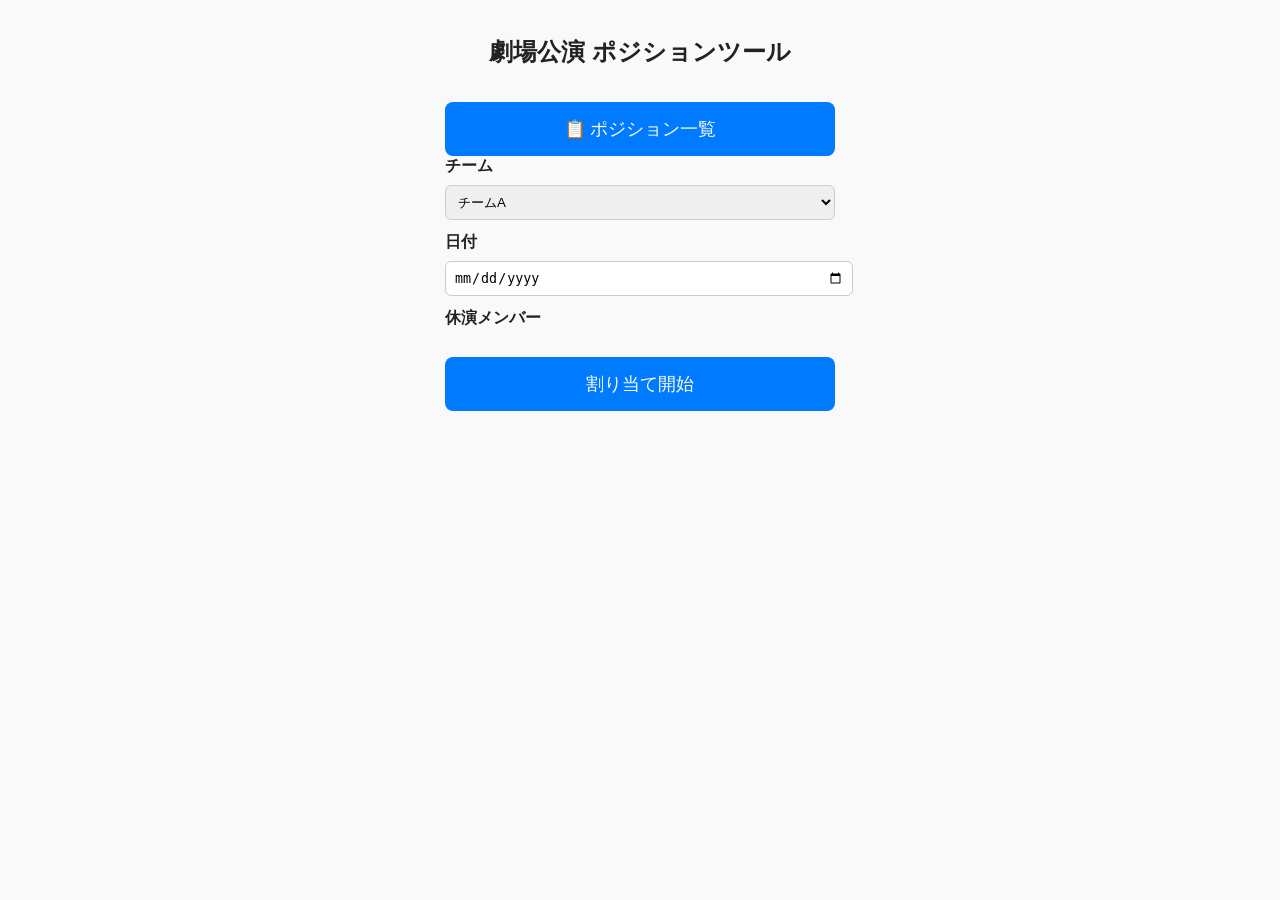
==== index.html @ f0fb7636 "Update index.html" ====
<!DOCTYPE html>
<html lang="ja">
<head>
  <meta charset="UTF-8" />
  <meta name="viewport" content="width=device-width, initial-scale=1.0"/>
  <title>劇場公演 ポジション割り当てツール</title>

  <link rel="stylesheet" href="style.css" />
</head>

<body>
  <header>
    <h1>劇場公演 ポジションツール</h1>
  </header>

  <!-- ======================
       メニューボタン
  ======================= -->
  <button id="menu-btn">📋 ポジション一覧</button>

  <!-- ======================
       チーム選択
  ======================= -->
  <label for="team-select">チーム</label>
  <select id="team-select">
    <option value="teamA">チームA</option>
    <option value="teamB">チームB</option>
  </select>

  <!-- ======================
       日付
  ======================= -->
  <label for="date">日付</label>
  <input type="date" id="date" />

  <!-- ======================
       休演メンバー
  ======================= -->
  <label>休演メンバー</label>
  <div id="members"></div>

  <!-- ======================
       実行ボタン
  ======================= -->
  <button id="assign-btn">割り当て開始</button>

  <!-- ======================
       結果表示
  ======================= -->
  <section id="result"></section>

  <!-- ======================
       一覧表示（メニュー用）
  ======================= -->
  <section id="list-view" style="display:none;"></section>

  <!-- ======================
       JS（module必須）
  ======================= -->
  <script type="module" src="./app.js"></script>
</body>
</html>
---- style.css ----
body {
  font-family: -apple-system, BlinkMacSystemFont, "Segoe UI", Roboto, Oxygen,
    Ubuntu, Cantarell, "Open Sans", "Helvetica Neue", sans-serif;
  margin: 0;
  padding: 20px;
  background-color: #f9f9f9;
  color: #222;
  max-width: 390px;
  margin-left: auto;
  margin-right: auto;
}

header h1 {
  font-size: 1.5rem;
  text-align: center;
  margin-bottom: 1.5rem;
}

label {
  display: block;
  margin-bottom: 8px;
  font-weight: bold;
}

select, input {
  width: 100%;
  padding: 8px;
  margin-bottom: 12px;
  border-radius: 6px;
  border: 1px solid #ccc;
}

button {
  width: 100%;
  padding: 15px;
  margin-top: 10px;
  font-size: 1.1rem;
  background: #007aff;
  color: white;
  border: none;
  border-radius: 8px;
}

#members {
  display: grid;
  grid-template-columns: repeat(2, 1fr);
  gap: 6px;
  margin-bottom: 10px;
}

.position {
  background: white;
  padding: 10px;
  margin-bottom: 8px;
  border-radius: 6px;
  border: 1px solid #ddd;
}

.sub {
  color: red;
  font-weight: bold;
}
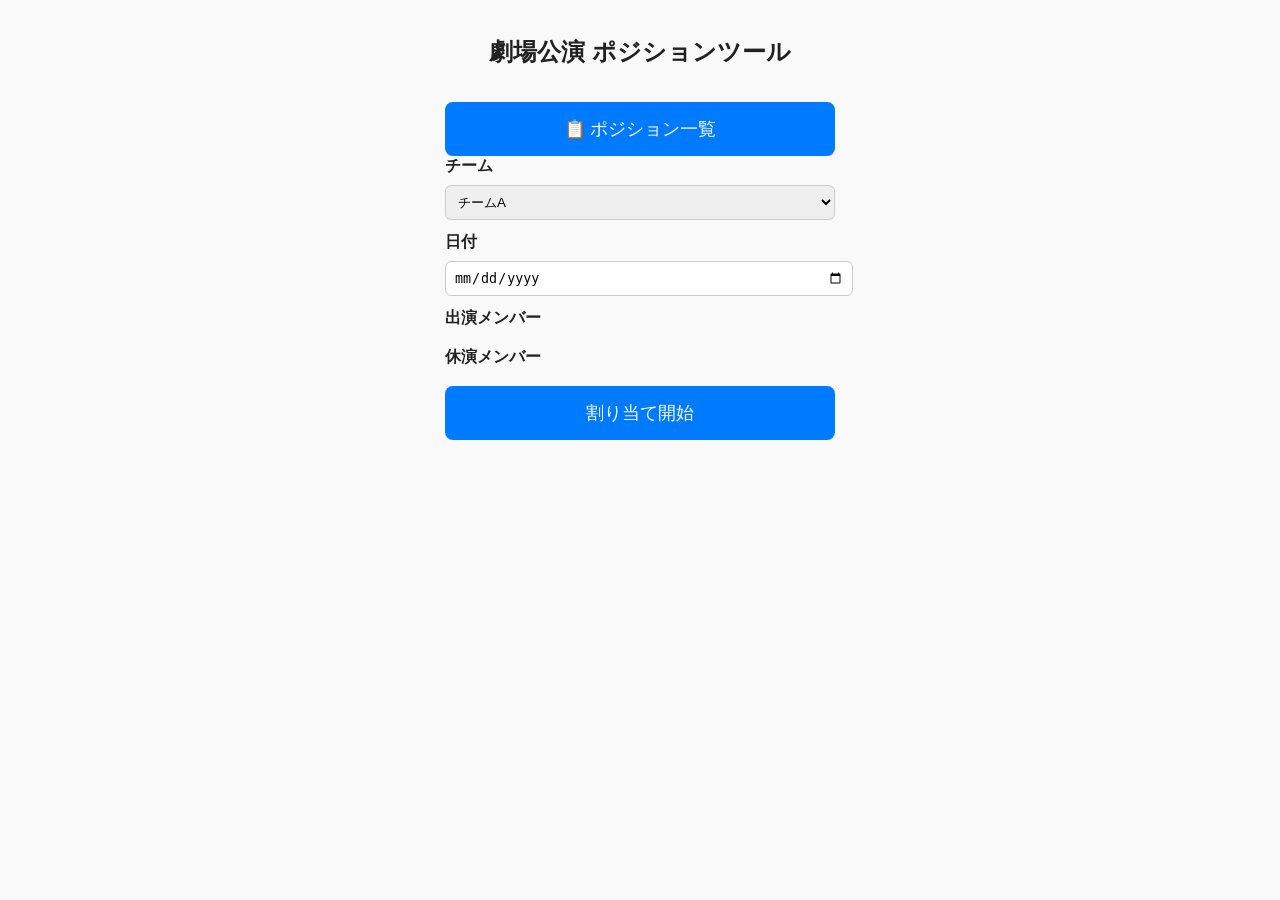
==== commit e4fd7185: "Update index.html" ====
--- a/index.html
+++ b/index.html
@@ -34,10 +34,16 @@
   <input type="date" id="date" />
 
   <!-- ======================
-       休演メンバー
+       メンバー一覧（出演者）
+  ======================= -->
+  <label>出演メンバー</label>
+  <div id="members"></div>
+
+  <!-- ======================
+       休演メンバー（追加ここが重要）
   ======================= -->
   <label>休演メンバー</label>
-  <div id="members"></div>
+  <div id="absent-members"></div>
 
   <!-- ======================
        実行ボタン
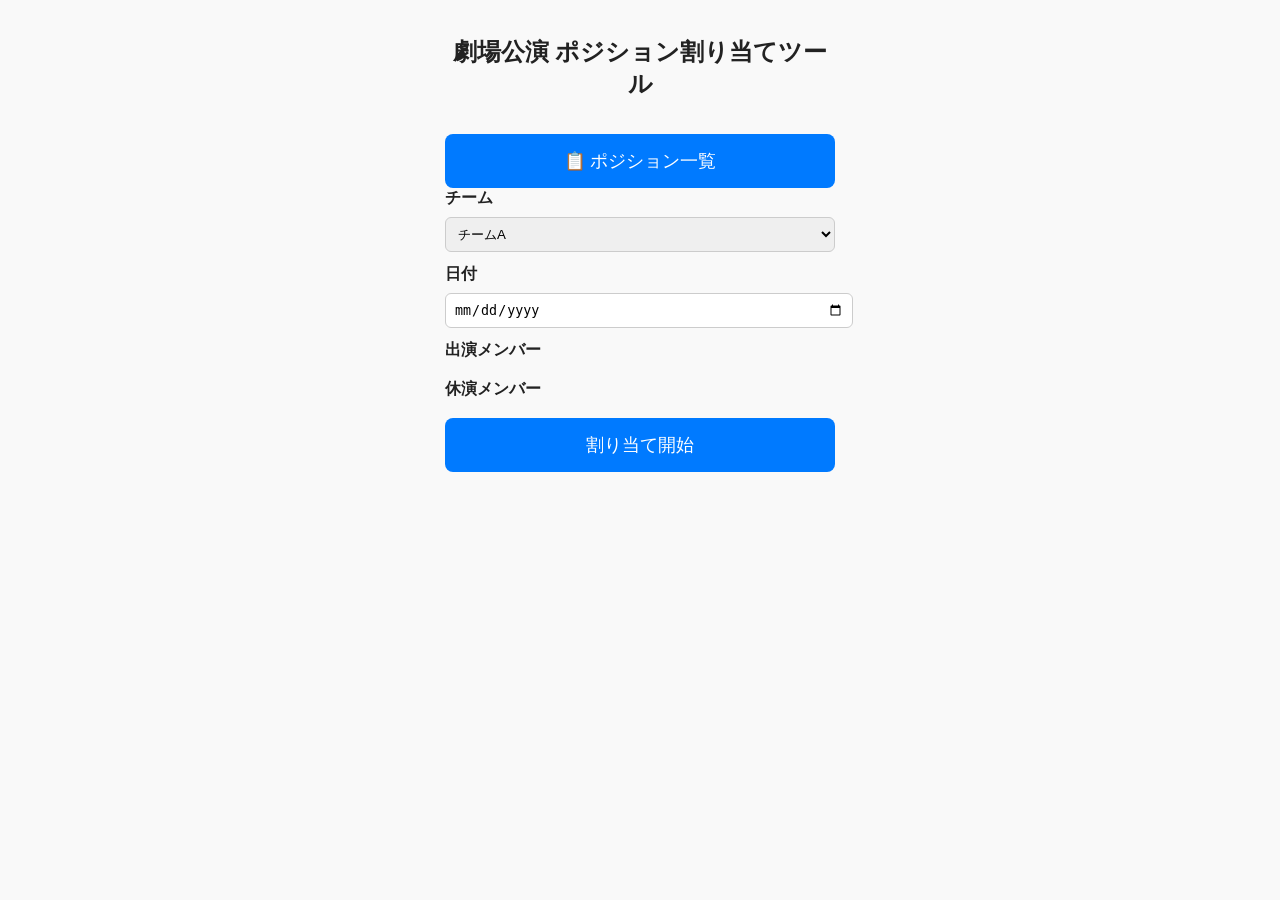
==== commit e049fa55: "Update index.html" ====
--- a/index.html
+++ b/index.html
@@ -10,7 +10,7 @@
 
 <body>
   <header>
-    <h1>劇場公演 ポジションツール</h1>
+    <h1>劇場公演 ポジション割り当てツール</h1>
   </header>
 
   <!-- ======================
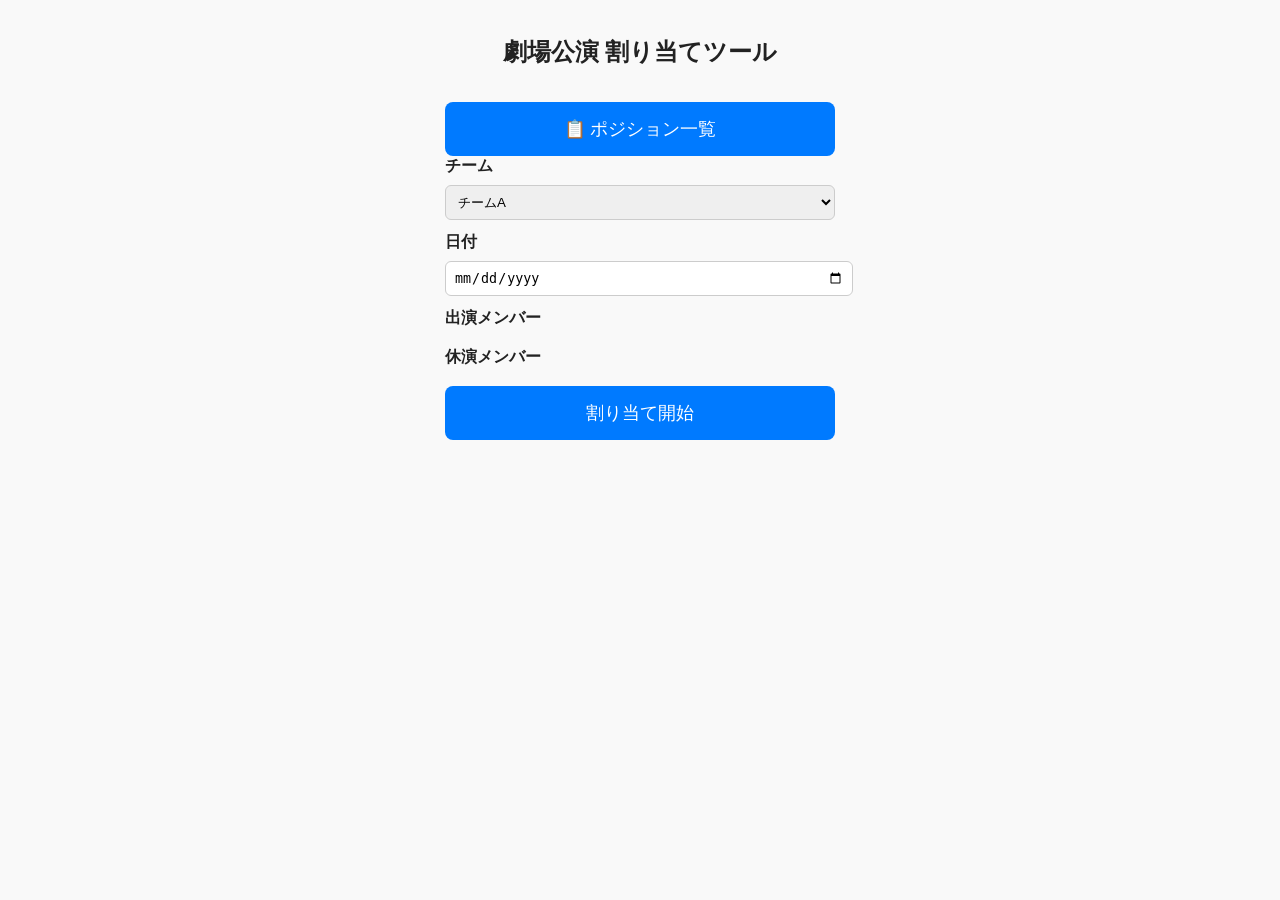
==== commit 9d4d6a23: "Update index.html" ====
--- a/index.html
+++ b/index.html
@@ -3,14 +3,14 @@
 <head>
   <meta charset="UTF-8" />
   <meta name="viewport" content="width=device-width, initial-scale=1.0"/>
-  <title>劇場公演 ポジション割り当てツール</title>
+  <title>劇場公演 割り当てツール</title>
 
   <link rel="stylesheet" href="style.css" />
 </head>
 
 <body>
   <header>
-    <h1>劇場公演 ポジション割り当てツール</h1>
+    <h1>劇場公演 割り当てツール</h1>
   </header>
 
   <!-- ======================
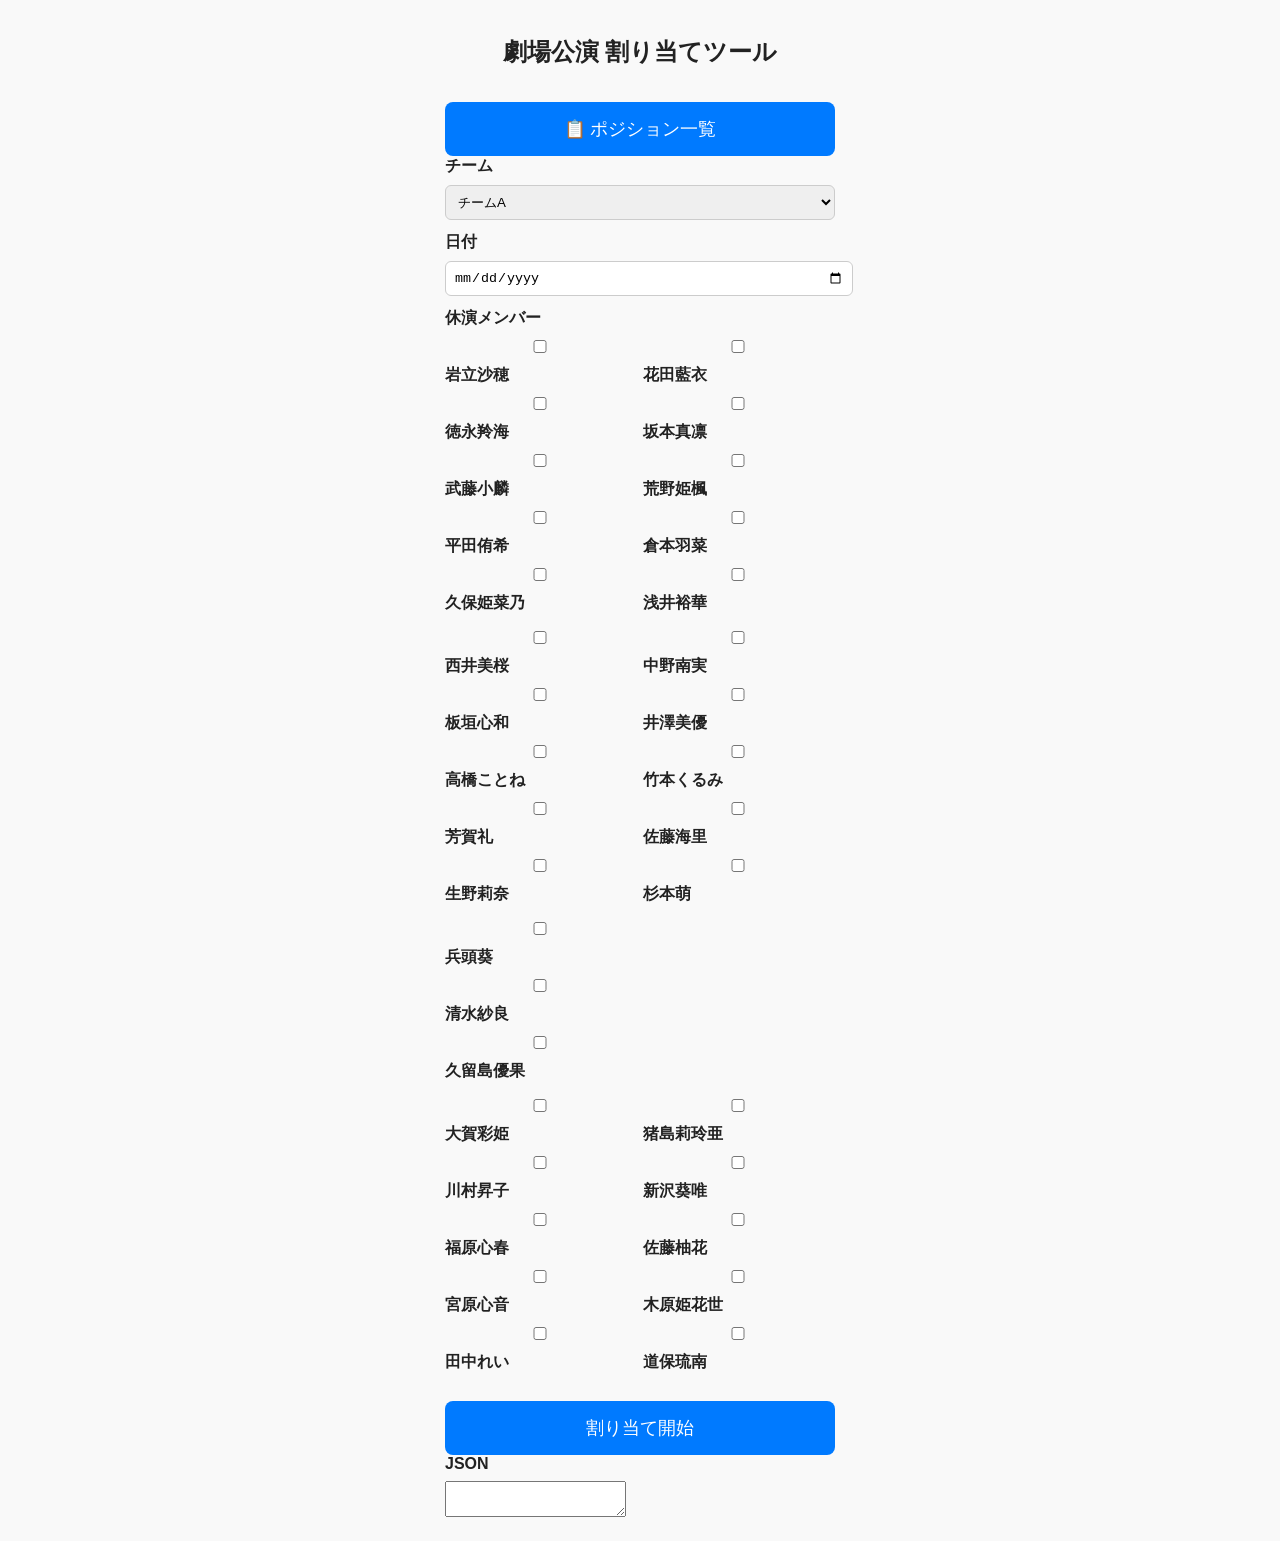
==== commit 6c6c6953: "Update index.html" ====
--- a/index.html
+++ b/index.html
@@ -13,56 +13,35 @@
     <h1>劇場公演 割り当てツール</h1>
   </header>
 
-  <!-- ======================
-       メニューボタン
-  ======================= -->
+  <!-- メニュー -->
   <button id="menu-btn">📋 ポジション一覧</button>
 
-  <!-- ======================
-       チーム選択
-  ======================= -->
+  <!-- チーム選択 -->
   <label for="team-select">チーム</label>
   <select id="team-select">
     <option value="teamA">チームA</option>
     <option value="teamB">チームB</option>
   </select>
 
-  <!-- ======================
-       日付
-  ======================= -->
+  <!-- 日付 -->
   <label for="date">日付</label>
   <input type="date" id="date" />
 
-  <!-- ======================
-       メンバー一覧（出演者）
-  ======================= -->
-  <label>出演メンバー</label>
+  <!-- メンバー -->
+  <label>休演メンバー</label>
   <div id="members"></div>
 
-  <!-- ======================
-       休演メンバー（追加ここが重要）
-  ======================= -->
-  <label>休演メンバー</label>
-  <div id="absent-members"></div>
-
-  <!-- ======================
-       実行ボタン
-  ======================= -->
+  <!-- 実行 -->
   <button id="assign-btn">割り当て開始</button>
 
-  <!-- ======================
-       結果表示
-  ======================= -->
+  <!-- 表 -->
   <section id="result"></section>
 
-  <!-- ======================
-       一覧表示（メニュー用）
-  ======================= -->
-  <section id="list-view" style="display:none;"></section>
+  <!-- JSON -->
+  <label>JSON</label>
+  <textarea id="json-output" readonly></textarea>
 
-  <!-- ======================
-       JS（module必須）
-  ======================= -->
+  <!-- JS -->
   <script type="module" src="./app.js"></script>
 </body>
 </html>
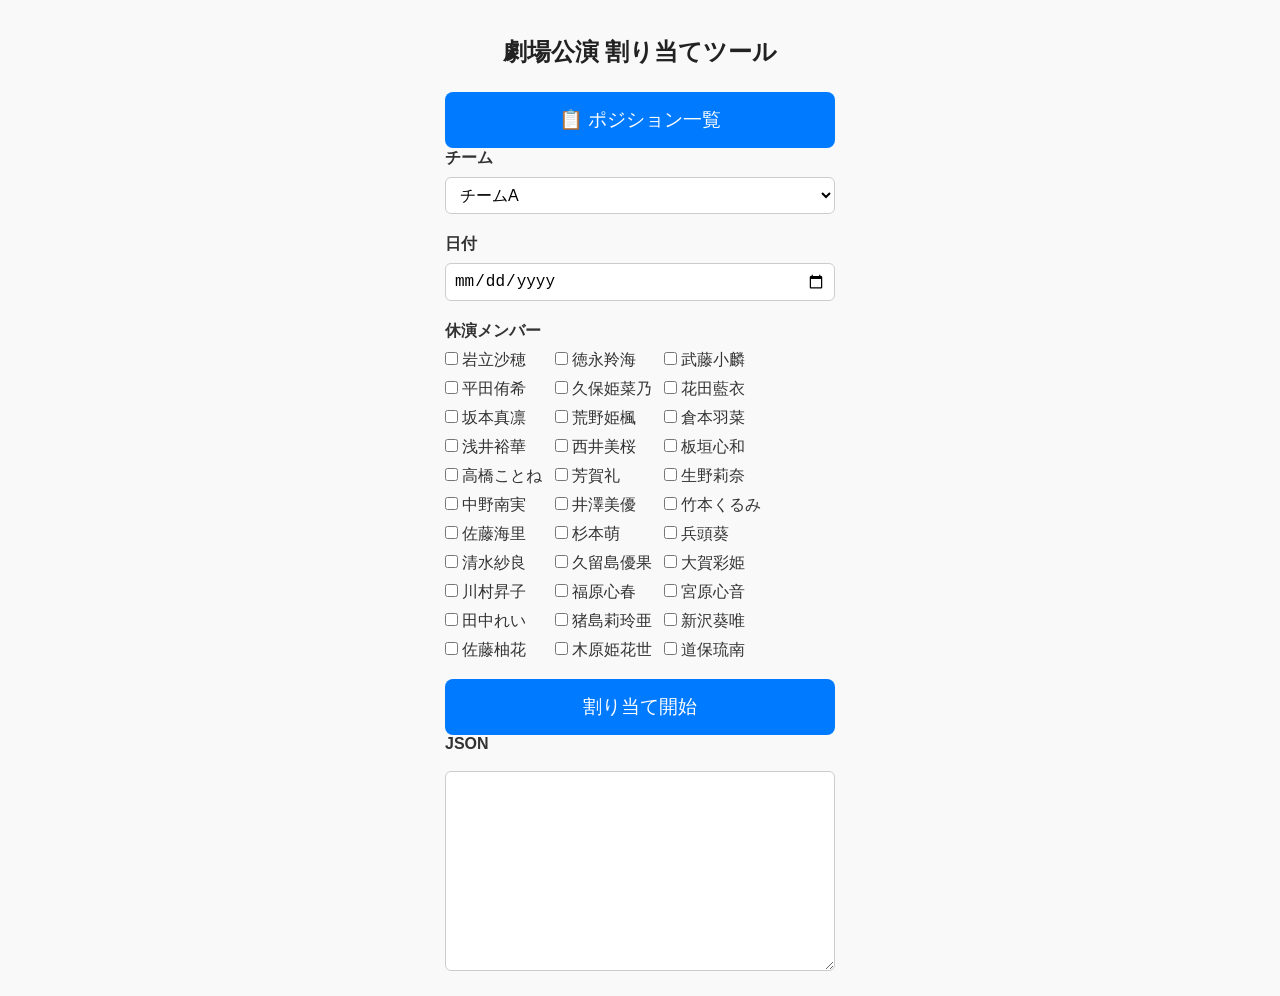
==== commit 393c9f92: "Update index.html" ====
--- a/index.html
+++ b/index.html
@@ -41,7 +41,7 @@
   <label>JSON</label>
   <textarea id="json-output" readonly></textarea>
 
-  <!-- JS -->
-  <script type="module" src="./app.js"></script>
+  <!-- JS（ここが重要） -->
+  <script type="module" src="./main.js"></script>
 </body>
 </html>
--- a/style.css
+++ b/style.css
@@ -16,47 +16,115 @@
   margin-bottom: 1.5rem;
 }
 
+/* ラベル */
 label {
   display: block;
   margin-bottom: 8px;
   font-weight: bold;
+  font-size: 1rem;
+  color: #333;
 }
 
-select, input {
+/* セレクト */
+#team-select {
+  display: block;
+  width: 100%;
+  font-size: 1rem;
+  padding: 8px 10px;
+  margin-bottom: 20px;
+  border-radius: 6px;
+  border: 1px solid #ccc;
+  background-color: white;
+  box-sizing: border-box;
+}
+
+/* 日付 */
+#date {
   width: 100%;
   padding: 8px;
-  margin-bottom: 12px;
+  font-size: 1rem;
+  margin-bottom: 20px;
   border-radius: 6px;
   border: 1px solid #ccc;
+  box-sizing: border-box;
 }
 
+/* メンバー行 */
+#members div {
+  display: flex;
+  flex-wrap: wrap;
+  margin-bottom: 6px;
+}
+
+/* チェック横並び */
+#members label {
+  display: inline-flex;
+  align-items: center;
+  gap: 4px;
+  margin-right: 12px;
+  font-weight: normal;
+}
+
+#members input[type="checkbox"] {
+  margin: 0;
+}
+
+/* ボタン */
 button {
+  display: block;
   width: 100%;
   padding: 15px;
-  margin-top: 10px;
-  font-size: 1.1rem;
-  background: #007aff;
+  font-size: 1.2rem;
+  background-color: #007aff;
   color: white;
   border: none;
   border-radius: 8px;
+  cursor: pointer;
+  margin-top: 10px;
 }
 
-#members {
-  display: grid;
-  grid-template-columns: repeat(2, 1fr);
-  gap: 6px;
-  margin-bottom: 10px;
+button:hover {
+  background-color: #005bb5;
 }
 
-.position {
-  background: white;
-  padding: 10px;
-  margin-bottom: 8px;
-  border-radius: 6px;
-  border: 1px solid #ddd;
+/* 表 */
+table {
+  width: 100%;
+  border-collapse: collapse;
+  margin-top: 20px;
+  font-size: 0.95rem;
 }
 
-.sub {
-  color: red;
-  font-weight: bold;
+th, td {
+  border: 1px solid #ccc;
+  padding: 8px;
+  text-align: left;
 }
+
+thead {
+  background-color: #f2f2f2;
+}
+
+/* JSON */
+#json-output {
+  width: 100%;
+  height: 200px;
+  font-size: 0.9rem;
+  margin-top: 10px;
+  padding: 10px;
+  border-radius: 6px;
+  border: 1px solid #ccc;
+  box-sizing: border-box;
+}
+
+/* モバイル */
+@media screen and (max-width: 430px) {
+  #json-output {
+    height: 150px;
+  }
+
+  button {
+    font-size: 1rem;
+    padding: 12px;
+  }
+}
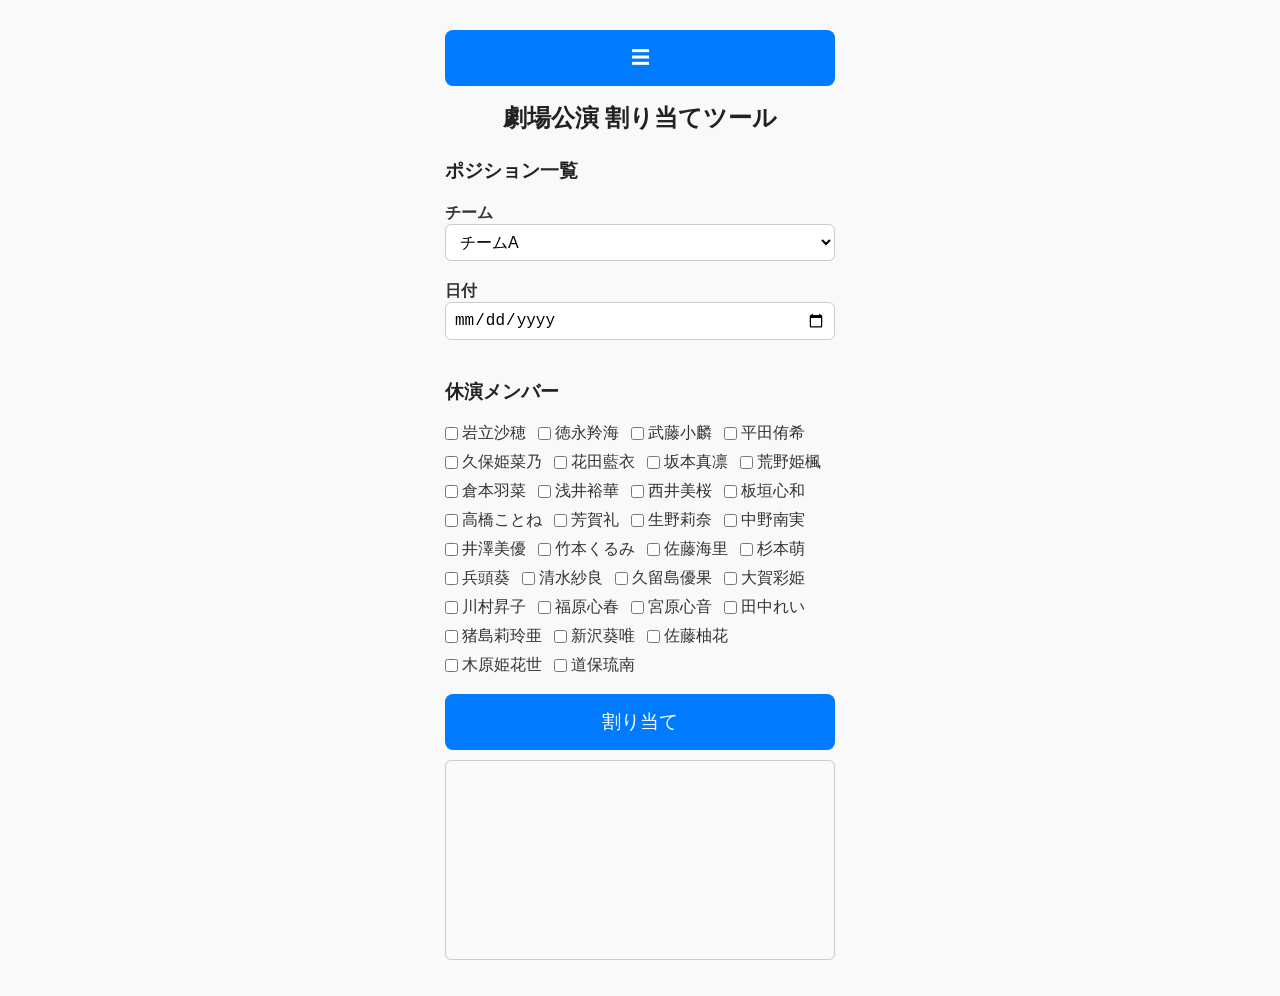
==== commit 06ee2f0e: "Update index.html" ====
--- a/index.html
+++ b/index.html
@@ -9,39 +9,51 @@
 </head>
 
 <body>
-  <header>
-    <h1>劇場公演 割り当てツール</h1>
-  </header>
 
-  <!-- メニュー -->
-  <button id="menu-btn">📋 ポジション一覧</button>
+<header class="header">
+  <button id="menu-btn">☰</button>
+  <h1>劇場公演 割り当てツール</h1>
+</header>
 
-  <!-- チーム選択 -->
-  <label for="team-select">チーム</label>
-  <select id="team-select">
-    <option value="teamA">チームA</option>
-    <option value="teamB">チームB</option>
-  </select>
+<!-- サイドメニュー -->
+<aside id="sidebar" class="sidebar">
+  <h3>ポジション一覧</h3>
+  <div id="list-view"></div>
+</aside>
 
-  <!-- 日付 -->
-  <label for="date">日付</label>
-  <input type="date" id="date" />
+<!-- オーバーレイ -->
+<div id="overlay"></div>
 
-  <!-- メンバー -->
-  <label>休演メンバー</label>
+<!-- 上部コントロール -->
+<div class="controls">
+
+  <label>
+    チーム
+    <select id="team-select">
+      <option value="teamA">チームA</option>
+      <option value="teamB">チームB</option>
+    </select>
+  </label>
+
+  <label>
+    日付
+    <input type="date" id="date" />
+  </label>
+
+</div>
+
+<!-- メンバー -->
+<div class="section">
+  <h3>休演メンバー</h3>
   <div id="members"></div>
+</div>
 
-  <!-- 実行 -->
-  <button id="assign-btn">割り当て開始</button>
+<button id="assign-btn">割り当て</button>
 
-  <!-- 表 -->
-  <section id="result"></section>
+<div id="result"></div>
 
-  <!-- JSON -->
-  <label>JSON</label>
-  <textarea id="json-output" readonly></textarea>
+<pre id="json-output"></pre>
 
-  <!-- JS（ここが重要） -->
-  <script type="module" src="./main.js"></script>
+<script type="module" src="./main.js"></script>
 </body>
 </html>
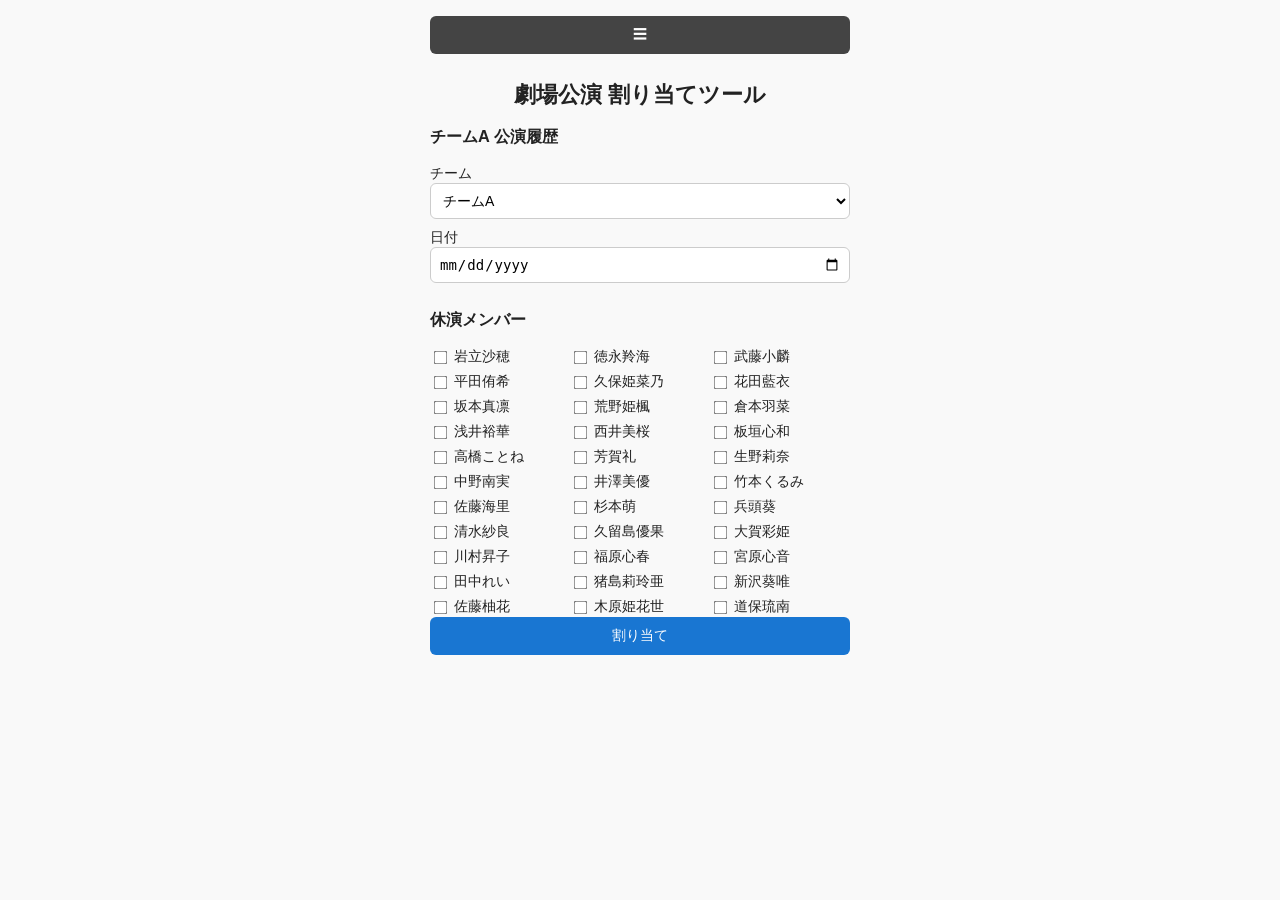
==== commit 0103686c: "Update index.html" ====
--- a/index.html
+++ b/index.html
@@ -10,24 +10,35 @@
 
 <body>
 
+<!-- ======================
+ヘッダー（固定）
+====================== -->
 <header class="header">
-  <button id="menu-btn">☰</button>
+  <button id="menu-btn" class="menu-btn">☰</button>
   <h1>劇場公演 割り当てツール</h1>
 </header>
 
-<!-- サイドメニュー -->
+<!-- ======================
+サイドメニュー（履歴）
+====================== -->
 <aside id="sidebar" class="sidebar">
-  <h3>ポジション一覧</h3>
+  <div class="sidebar-header">
+    <h3>チームA 公演履歴</h3>
+  </div>
+
+  <!-- 横比較UIがここに出る -->
   <div id="list-view"></div>
 </aside>
 
-<!-- オーバーレイ -->
+<!-- 背景オーバーレイ -->
 <div id="overlay"></div>
 
-<!-- 上部コントロール -->
+<!-- ======================
+上部コントロール
+====================== -->
 <div class="controls">
 
-  <label>
+  <label class="control-item">
     チーム
     <select id="team-select">
       <option value="teamA">チームA</option>
@@ -35,25 +46,35 @@
     </select>
   </label>
 
-  <label>
+  <label class="control-item">
     日付
     <input type="date" id="date" />
   </label>
 
 </div>
 
-<!-- メンバー -->
+<!-- ======================
+休演チェック
+====================== -->
 <div class="section">
   <h3>休演メンバー</h3>
-  <div id="members"></div>
+  <div id="members" class="members"></div>
 </div>
 
-<button id="assign-btn">割り当て</button>
+<!-- ======================
+実行
+====================== -->
+<button id="assign-btn" class="main-btn">割り当て</button>
 
-<div id="result"></div>
+<!-- ======================
+結果
+====================== -->
+<div id="result" class="result"></div>
 
-<pre id="json-output"></pre>
+<!-- JSON出力 -->
+<pre id="json-output" class="json-output"></pre>
 
 <script type="module" src="./main.js"></script>
+
 </body>
 </html>
--- a/style.css
+++ b/style.css
@@ -1,130 +1,126 @@
 body {
-  font-family: -apple-system, BlinkMacSystemFont, "Segoe UI", Roboto, Oxygen,
-    Ubuntu, Cantarell, "Open Sans", "Helvetica Neue", sans-serif;
+  font-family: -apple-system, BlinkMacSystemFont, "Segoe UI", sans-serif;
   margin: 0;
-  padding: 20px;
-  background-color: #f9f9f9;
+  padding: 16px;
+  background: #f9f9f9;
   color: #222;
-  max-width: 390px;
+  max-width: 420px;
   margin-left: auto;
   margin-right: auto;
+  font-size: 14px;
 }
 
+/* ======================
+   ヘッダー
+====================== */
 header h1 {
-  font-size: 1.5rem;
+  font-size: 1.4rem;
   text-align: center;
-  margin-bottom: 1.5rem;
+  margin-bottom: 12px;
 }
 
-/* ラベル */
-label {
-  display: block;
-  margin-bottom: 8px;
-  font-weight: bold;
-  font-size: 1rem;
-  color: #333;
-}
-
-/* セレクト */
-#team-select {
-  display: block;
-  width: 100%;
-  font-size: 1rem;
-  padding: 8px 10px;
-  margin-bottom: 20px;
-  border-radius: 6px;
-  border: 1px solid #ccc;
-  background-color: white;
-  box-sizing: border-box;
-}
-
-/* 日付 */
-#date {
+/* ======================
+   入力UI（統一）
+====================== */
+select,
+input[type="date"] {
   width: 100%;
   padding: 8px;
-  font-size: 1rem;
-  margin-bottom: 20px;
+  font-size: 14px;
+  margin-bottom: 10px;
   border-radius: 6px;
   border: 1px solid #ccc;
   box-sizing: border-box;
+  background: #fff;
 }
 
-/* メンバー行 */
-#members div {
+/* ======================
+   ボタン
+====================== */
+button {
+  width: 100%;
+  padding: 10px;
+  font-size: 14px;
+  background: #1976d2;
+  color: white;
+  border: none;
+  border-radius: 6px;
+  margin-bottom: 10px;
+}
+
+/* 三本線メニュー */
+#menu-btn {
+  background: #444;
+  font-size: 14px;
+}
+
+/* ======================
+   チェックボックス（3列）
+====================== */
+#members {
   display: flex;
   flex-wrap: wrap;
-  margin-bottom: 6px;
+  gap: 6px;
 }
 
-/* チェック横並び */
-#members label {
-  display: inline-flex;
+.member-label {
+  width: calc(33.333% - 6px);
+  display: flex;
   align-items: center;
   gap: 4px;
-  margin-right: 12px;
-  font-weight: normal;
+  font-size: 14px;
+  white-space: nowrap;
 }
 
-#members input[type="checkbox"] {
-  margin: 0;
+.member-label input {
+  transform: scale(1.05);
 }
 
-/* ボタン */
-button {
-  display: block;
-  width: 100%;
-  padding: 15px;
-  font-size: 1.2rem;
-  background-color: #007aff;
-  color: white;
-  border: none;
-  border-radius: 8px;
-  cursor: pointer;
-  margin-top: 10px;
+.member-name {
+  white-space: nowrap;
+  overflow: hidden;
+  text-overflow: ellipsis;
 }
 
-button:hover {
-  background-color: #005bb5;
-}
-
-/* 表 */
+/* ======================
+   結果テーブル
+====================== */
 table {
   width: 100%;
   border-collapse: collapse;
-  margin-top: 20px;
-  font-size: 0.95rem;
+  margin-top: 10px;
+  font-size: 14px;
+  background: #fff;
 }
 
 th, td {
   border: 1px solid #ccc;
-  padding: 8px;
+  padding: 6px;
   text-align: left;
 }
 
-thead {
-  background-color: #f2f2f2;
+/* ======================
+   メニュー表示エリア
+====================== */
+#list-view {
+  display: none;
+  margin-top: 10px;
+  background: #fff;
+  padding: 10px;
+  border-radius: 6px;
+  box-shadow: 0 2px 6px rgba(0,0,0,0.08);
 }
 
-/* JSON */
-#json-output {
-  width: 100%;
-  height: 200px;
-  font-size: 0.9rem;
-  margin-top: 10px;
-  padding: 10px;
-  border-radius: 6px;
-  border: 1px solid #ccc;
-  box-sizing: border-box;
-}
+/* ======================
+   スマホ最適化
+====================== */
+@media (max-width: 420px) {
 
-/* モバイル */
-@media screen and (max-width: 430px) {
-  #json-output {
-    height: 150px;
+  .member-label {
+    font-size: 13px;
   }
 
-  button {
-    font-size: 1rem;
-    padding: 12px;
+  table {
+    font-size: 13px;
   }
 }
